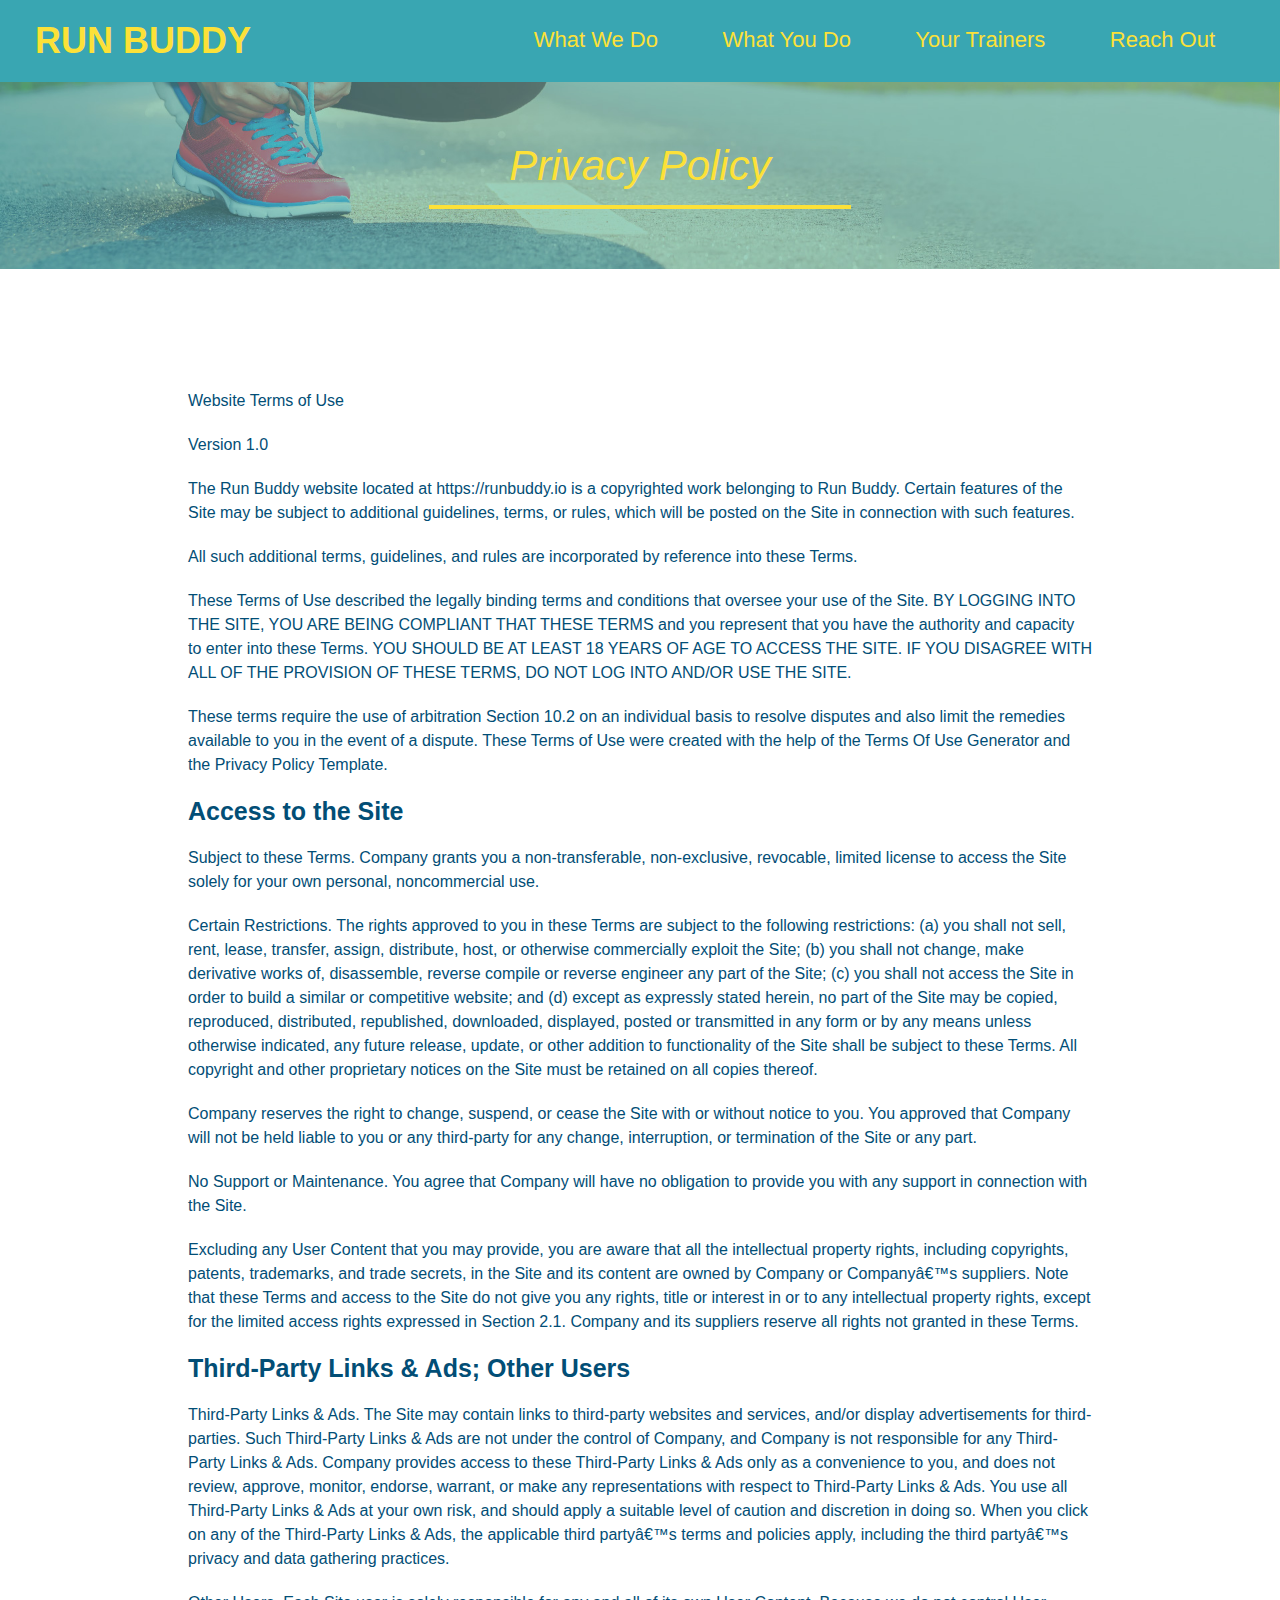
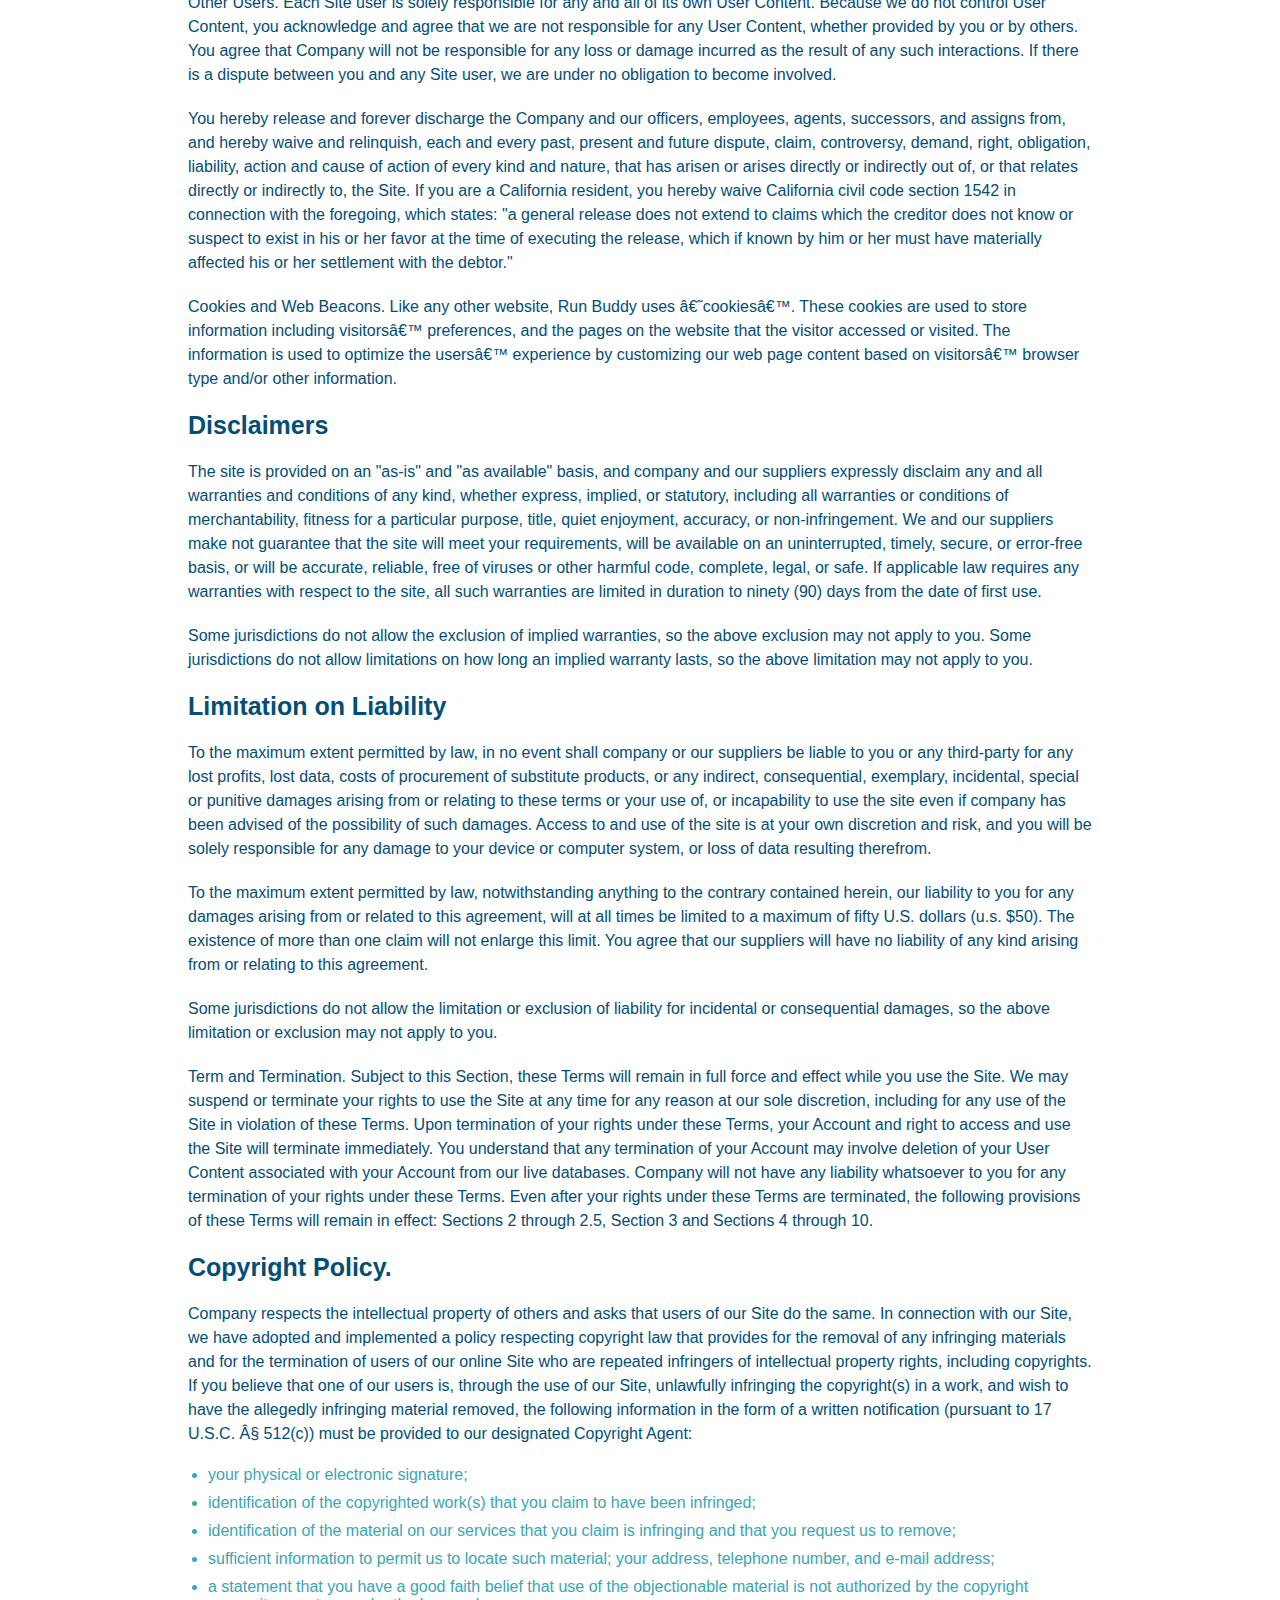
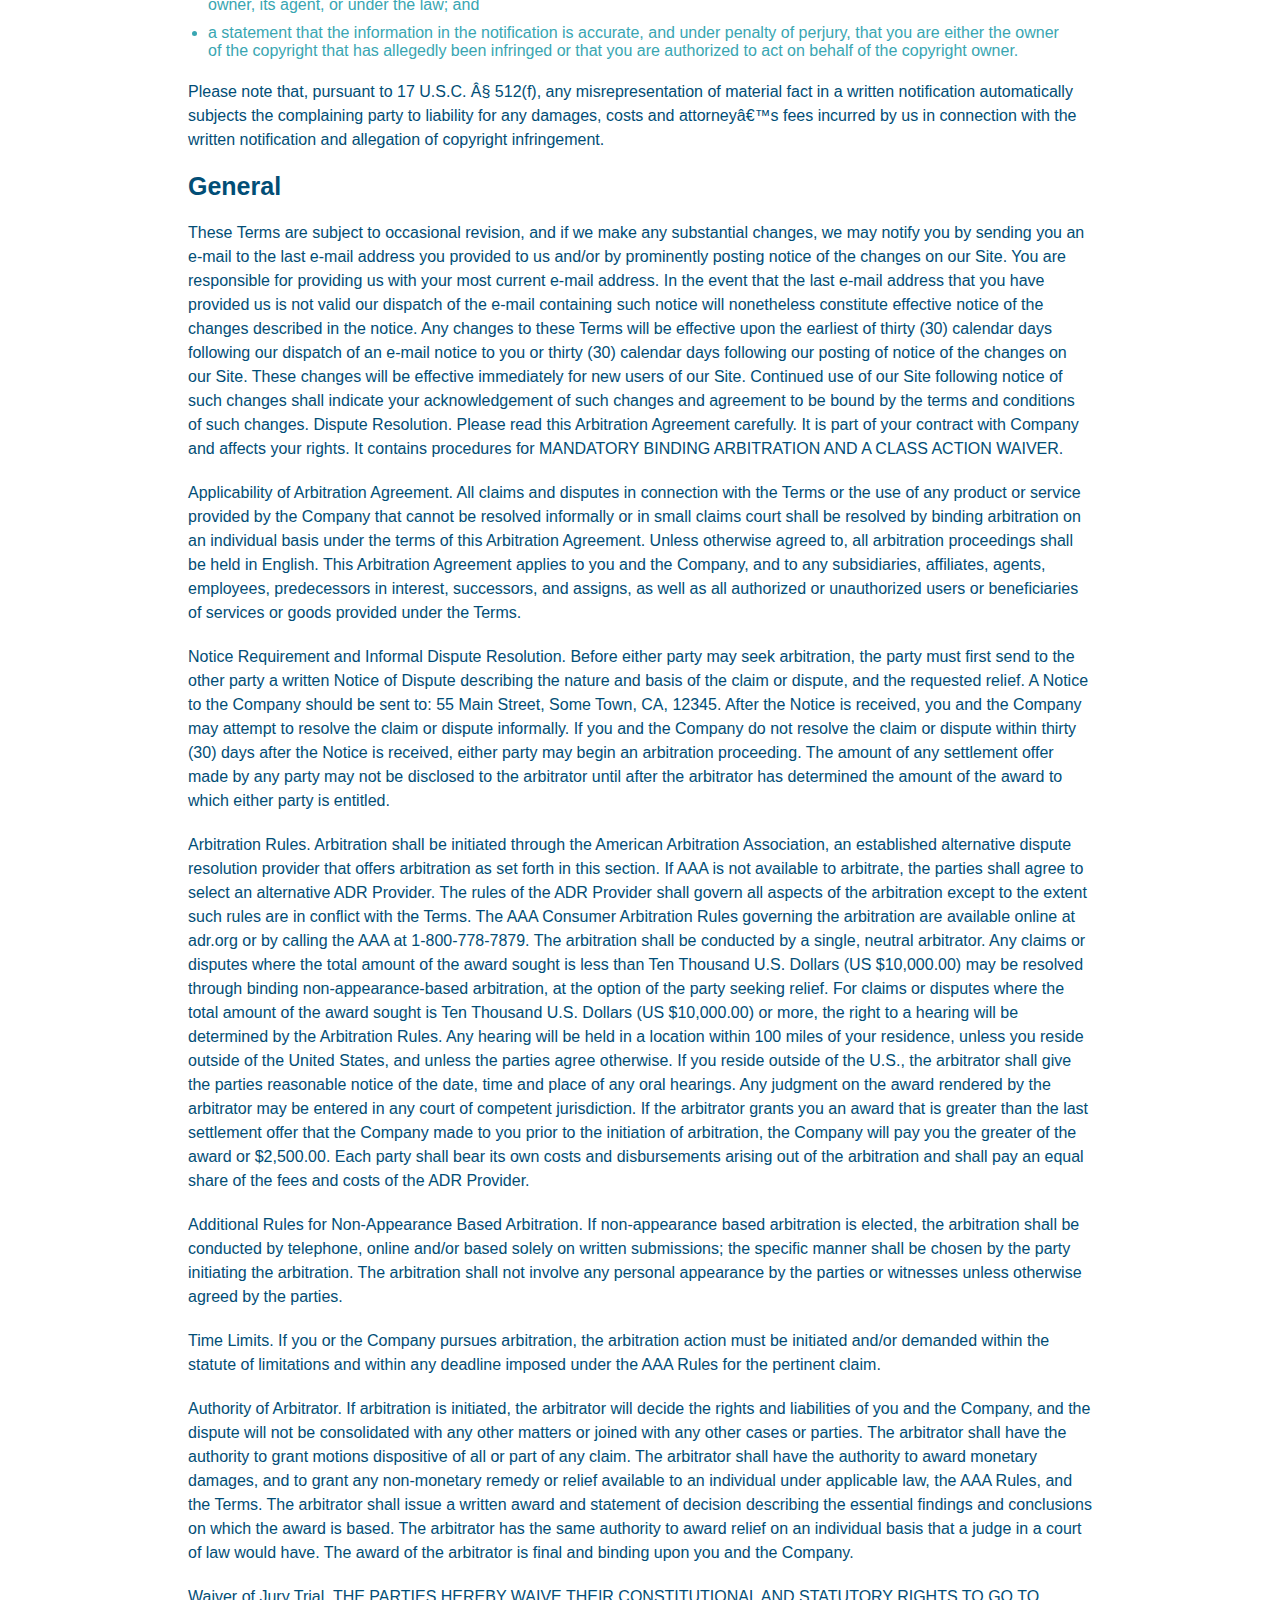
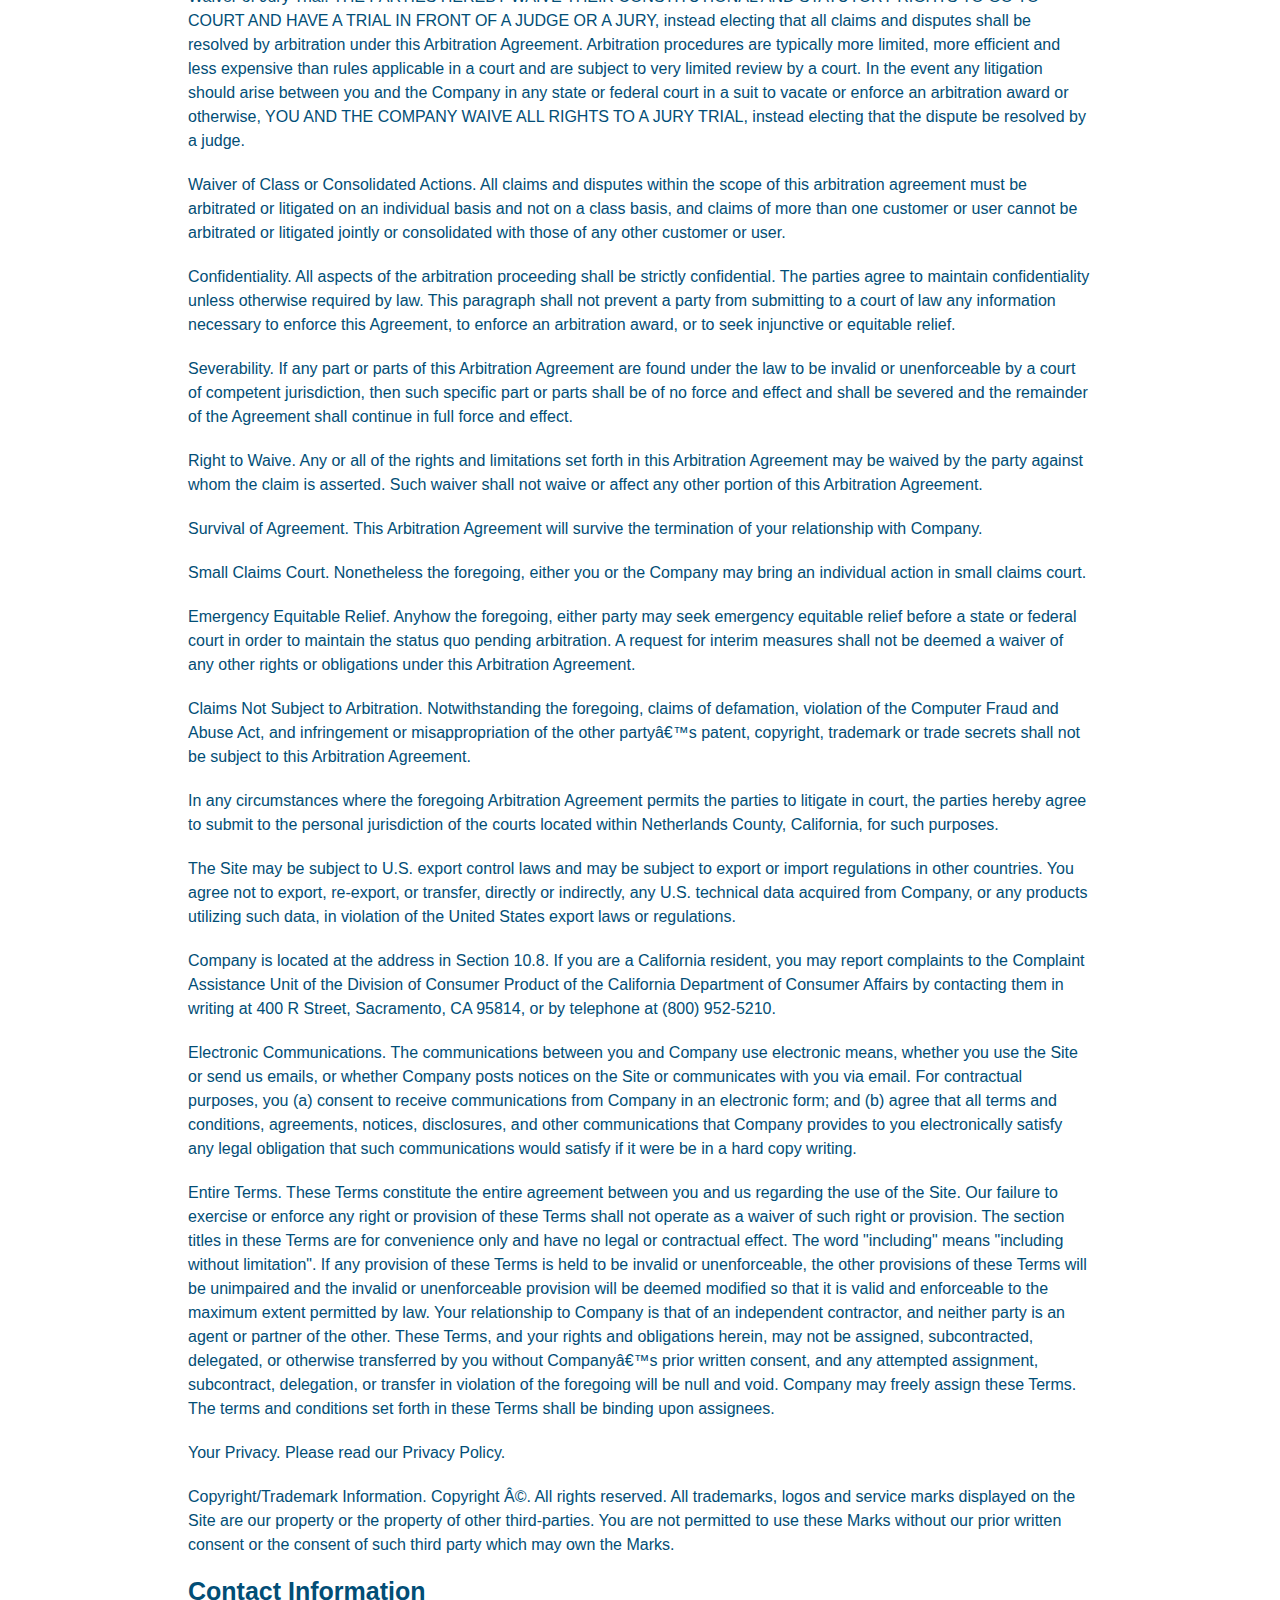
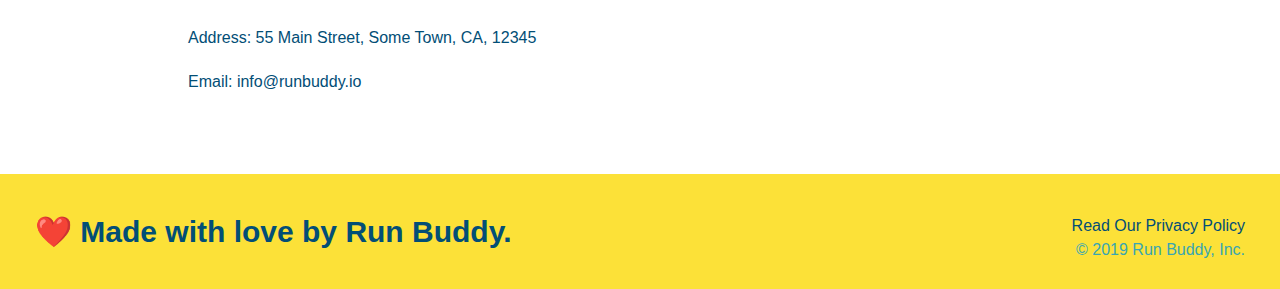
==== privacy-policy.html @ 085975fd "added and styled the privacy page" ====
<!DOCTYPE html>
<html lang="en">
  <head>
    <meta charset="UTF-8" />
    <title>Privacy Policy - Run Buddy</title>
    <link rel="stylesheet" href="./assets/css/style.css" />
    <link rel="stylesheet" href="./assets/css/secondary-styles.css"/>
  </head>
  <body>
       <!-- navigation -->
  <header>
    <h1>
      <a href="/">
        RUN BUDDY
      </a>
    </h1>
    <nav>
      <!-- Unordered list element -->
      <ul>
        <!-- List item element-->
        <li>
          <!-- Anchor element -->
          <a href="./index.html#what-we-do">What We Do</a>
        </li>
        <li>
          <a href="./index.html#what-you-do">What You Do</a>
        </li>
        <li>
          <a href="./index.html#your-trainers">Your Trainers</a>
        </li>
        <li>
          <a href="./index.html#reach-out">Reach Out</a>
        </li>
      </ul>
    </nav>
  </header>
  <section class="hero">
    <h2 class="page-title">
        Privacy Policy
    </h2>
    </section>
    <section class="secondary-content">
    <article>
    <p>
        Website Terms of Use
      </p>

      <p>
        Version 1.0
      </p>

      <p>
        The Run Buddy website located at https://runbuddy.io is a copyrighted work belonging to Run Buddy. Certain
        features of the Site may be subject to additional guidelines, terms, or rules, which will be posted on the Site
        in connection with such features.
      </p>

      <p>
        All such additional terms, guidelines, and rules are incorporated by reference into these Terms.
      </p>

      <p>
        These Terms of Use described the legally binding terms and conditions that oversee your use of the Site. BY
        LOGGING INTO THE SITE, YOU ARE BEING COMPLIANT THAT THESE TERMS and you represent that you have the authority
        and capacity to enter into these Terms. YOU SHOULD BE AT LEAST 18 YEARS OF AGE TO ACCESS THE SITE. IF YOU
        DISAGREE WITH ALL OF THE PROVISION OF THESE TERMS, DO NOT LOG INTO AND/OR USE THE SITE.
      </p>

      <p>
        These terms require the use of arbitration Section 10.2 on an individual basis to resolve disputes and also
        limit the remedies available to you in the event of a dispute. These Terms of Use were created with the help of
        the Terms Of Use Generator and the Privacy Policy Template.
      </p>

      <h3>
        Access to the Site
      </h3>

      <p>
        Subject to these Terms. Company grants you a non-transferable, non-exclusive, revocable, limited license to
        access the Site solely for your own personal, noncommercial use.
      </p>

      <p>
        Certain Restrictions. The rights approved to you in these Terms are subject to the following restrictions: (a)
        you shall not sell, rent, lease, transfer, assign, distribute, host, or otherwise commercially exploit the Site;
        (b) you shall not change, make derivative works of, disassemble, reverse compile or reverse engineer any part of
        the Site; (c) you shall not access the Site in order to build a similar or competitive website; and (d) except
        as expressly stated herein, no part of the Site may be copied, reproduced, distributed, republished, downloaded,
        displayed, posted or transmitted in any form or by any means unless otherwise indicated, any future release,
        update, or other addition to functionality of the Site shall be subject to these Terms. All copyright and other
        proprietary notices on the Site must be retained on all copies thereof.
      </p>

      <p>
        Company reserves the right to change, suspend, or cease the Site with or without notice to you. You approved
        that Company will not be held liable to you or any third-party for any change, interruption, or termination of
        the Site or any part.
      </p>

      <p>
        No Support or Maintenance. You agree that Company will have no obligation to provide you with any support in
        connection with the Site.
      </p>

      <p>
        Excluding any User Content that you may provide, you are aware that all the intellectual property rights,
        including copyrights, patents, trademarks, and trade secrets, in the Site and its content are owned by Company
        or Companyâ€™s suppliers. Note that these Terms and access to the Site do not give you any rights, title or
        interest in or to any intellectual property rights, except for the limited access rights expressed in Section
        2.1. Company and its suppliers reserve all rights not granted in these Terms.
      </p>

      <h3>
        Third-Party Links & Ads; Other Users
      </h3>

      <p>
        Third-Party Links & Ads. The Site may contain links to third-party websites and services, and/or display
        advertisements for third-parties. Such Third-Party Links & Ads are not under the control of Company, and Company
        is not responsible for any Third-Party Links & Ads. Company provides access to these Third-Party Links & Ads
        only as a convenience to you, and does not review, approve, monitor, endorse, warrant, or make any
        representations with respect to Third-Party Links & Ads. You use all Third-Party Links & Ads at your own risk,
        and should apply a suitable level of caution and discretion in doing so. When you click on any of the
        Third-Party Links & Ads, the applicable third partyâ€™s terms and policies apply, including the third partyâ€™s
        privacy and data gathering practices.
      </p>

      <p>
        Other Users. Each Site user is solely responsible for any and all of its own User Content. Because we do not
        control User Content, you acknowledge and agree that we are not responsible for any User Content, whether
        provided by you or by others. You agree that Company will not be responsible for any loss or damage incurred as
        the result of any such interactions. If there is a dispute between you and any Site user, we are under no
        obligation to become involved.
      </p>

      <p>
        You hereby release and forever discharge the Company and our officers, employees, agents, successors, and
        assigns from, and hereby waive and relinquish, each and every past, present and future dispute, claim,
        controversy, demand, right, obligation, liability, action and cause of action of every kind and nature, that has
        arisen or arises directly or indirectly out of, or that relates directly or indirectly to, the Site. If you are
        a California resident, you hereby waive California civil code section 1542 in connection with the foregoing,
        which states: "a general release does not extend to claims which the creditor does not know or suspect to exist
        in his or her favor at the time of executing the release, which if known by him or her must have materially
        affected his or her settlement with the debtor."
      </p>

      <p>
        Cookies and Web Beacons. Like any other website, Run Buddy uses â€˜cookiesâ€™. These cookies are used to store
        information including visitorsâ€™ preferences, and the pages on the website that the visitor accessed or visited.
        The information is used to optimize the usersâ€™ experience by customizing our web page content based on visitorsâ€™
        browser type and/or other information.
      </p>

      <h3>
        Disclaimers
      </h3>

      <p>
        The site is provided on an "as-is" and "as available" basis, and company and our suppliers expressly disclaim
        any and all warranties and conditions of any kind, whether express, implied, or statutory, including all
        warranties or conditions of merchantability, fitness for a particular purpose, title, quiet enjoyment, accuracy,
        or non-infringement. We and our suppliers make not guarantee that the site will meet your requirements, will be
        available on an uninterrupted, timely, secure, or error-free basis, or will be accurate, reliable, free of
        viruses or other harmful code, complete, legal, or safe. If applicable law requires any warranties with respect
        to the site, all such warranties are limited in duration to ninety (90) days from the date of first use.
      </p>

      <p>
        Some jurisdictions do not allow the exclusion of implied warranties, so the above exclusion may not apply to
        you. Some jurisdictions do not allow limitations on how long an implied warranty lasts, so the above limitation
        may not apply to you.
      </p>

      <h3>
        Limitation on Liability
      </h3>

      <p>
        To the maximum extent permitted by law, in no event shall company or our suppliers be liable to you or any
        third-party for any lost profits, lost data, costs of procurement of substitute products, or any indirect,
        consequential, exemplary, incidental, special or punitive damages arising from or relating to these terms or
        your use of, or incapability to use the site even if company has been advised of the possibility of such
        damages. Access to and use of the site is at your own discretion and risk, and you will be solely responsible
        for any damage to your device or computer system, or loss of data resulting therefrom.
      </p>

      <p>
        To the maximum extent permitted by law, notwithstanding anything to the contrary contained herein, our liability
        to you for any damages arising from or related to this agreement, will at all times be limited to a maximum of
        fifty U.S. dollars (u.s. $50). The existence of more than one claim will not enlarge this limit. You agree that
        our suppliers will have no liability of any kind arising from or relating to this agreement.
      </p>

      <p>
        Some jurisdictions do not allow the limitation or exclusion of liability for incidental or consequential
        damages, so the above limitation or exclusion may not apply to you.
      </p>

      <p>
        Term and Termination. Subject to this Section, these Terms will remain in full force and effect while you use
        the Site. We may suspend or terminate your rights to use the Site at any time for any reason at our sole
        discretion, including for any use of the Site in violation of these Terms. Upon termination of your rights under
        these Terms, your Account and right to access and use the Site will terminate immediately. You understand that
        any termination of your Account may involve deletion of your User Content associated with your Account from our
        live databases. Company will not have any liability whatsoever to you for any termination of your rights under
        these Terms. Even after your rights under these Terms are terminated, the following provisions of these Terms
        will remain in effect: Sections 2 through 2.5, Section 3 and Sections 4 through 10.
      </p>

      <h3>
        Copyright Policy.
      </h3>

      <p>
        Company respects the intellectual property of others and asks that users of our Site do the same. In connection
        with our Site, we have adopted and implemented a policy respecting copyright law that provides for the removal
        of any infringing materials and for the termination of users of our online Site who are repeated infringers of
        intellectual property rights, including copyrights. If you believe that one of our users is, through the use of
        our Site, unlawfully infringing the copyright(s) in a work, and wish to have the allegedly infringing material
        removed, the following information in the form of a written notification (pursuant to 17 U.S.C. Â§ 512(c)) must
        be provided to our designated Copyright Agent:
      </p>

      <ul>
        <li>
          your physical or electronic signature;
        </li>
        <li>
          identification of the copyrighted work(s) that you claim to have been infringed;
        </li>
        <li>
          identification of the material on our services that you claim is infringing and that you request us to remove;
        </li>
        <li>
          sufficient information to permit us to locate such material; your address, telephone number, and e-mail
          address;
        </li>
        <li>
          a statement that you have a good faith belief that use of the objectionable material is not authorized by the
          copyright owner, its agent, or under the law; and
        </li>
        <li>
          a statement that the information in the notification is accurate, and under penalty of perjury, that you are
          either the owner of the copyright that has allegedly been infringed or that you are authorized to act on
          behalf of the copyright owner.
        </li>
      </ul>

      <p>
        Please note that, pursuant to 17 U.S.C. Â§ 512(f), any misrepresentation of material fact in a written
        notification automatically subjects the complaining party to liability for any damages, costs and attorneyâ€™s
        fees incurred by us in connection with the written notification and allegation of copyright infringement.
      </p>

      <h3>
        General
      </h3>

      <p>
        These Terms are subject to occasional revision, and if we make any substantial changes, we may notify you by
        sending you an e-mail to the last e-mail address you provided to us and/or by prominently posting notice of the
        changes on our Site. You are responsible for providing us with your most current e-mail address. In the event
        that the last e-mail address that you have provided us is not valid our dispatch of the e-mail containing such
        notice will nonetheless constitute effective notice of the changes described in the notice. Any changes to these
        Terms will be effective upon the earliest of thirty (30) calendar days following our dispatch of an e-mail
        notice to you or thirty (30) calendar days following our posting of notice of the changes on our Site. These
        changes will be effective immediately for new users of our Site. Continued use of our Site following notice of
        such changes shall indicate your acknowledgement of such changes and agreement to be bound by the terms and
        conditions of such changes. Dispute Resolution. Please read this Arbitration Agreement carefully. It is part of
        your contract with Company and affects your rights. It contains procedures for MANDATORY BINDING ARBITRATION AND
        A CLASS ACTION WAIVER.
      </p>

      <p>
        Applicability of Arbitration Agreement. All claims and disputes in connection with the Terms or the use of any
        product or service provided by the Company that cannot be resolved informally or in small claims court shall be
        resolved by binding arbitration on an individual basis under the terms of this Arbitration Agreement. Unless
        otherwise agreed to, all arbitration proceedings shall be held in English. This Arbitration Agreement applies to
        you and the Company, and to any subsidiaries, affiliates, agents, employees, predecessors in interest,
        successors, and assigns, as well as all authorized or unauthorized users or beneficiaries of services or goods
        provided under the Terms.
      </p>

      <p>
        Notice Requirement and Informal Dispute Resolution. Before either party may seek arbitration, the party must
        first send to the other party a written Notice of Dispute describing the nature and basis of the claim or
        dispute, and the requested relief. A Notice to the Company should be sent to: 55 Main Street, Some Town, CA,
        12345. After the Notice is received, you and the Company may attempt to resolve the claim or dispute informally.
        If you and the Company do not resolve the claim or dispute within thirty (30) days after the Notice is received,
        either party may begin an arbitration proceeding. The amount of any settlement offer made by any party may not
        be disclosed to the arbitrator until after the arbitrator has determined the amount of the award to which either
        party is entitled.
      </p>

      <p>
        Arbitration Rules. Arbitration shall be initiated through the American Arbitration Association, an established
        alternative dispute resolution provider that offers arbitration as set forth in this section. If AAA is not
        available to arbitrate, the parties shall agree to select an alternative ADR Provider. The rules of the ADR
        Provider shall govern all aspects of the arbitration except to the extent such rules are in conflict with the
        Terms. The AAA Consumer Arbitration Rules governing the arbitration are available online at adr.org or by
        calling the AAA at 1-800-778-7879. The arbitration shall be conducted by a single, neutral arbitrator. Any
        claims or disputes where the total amount of the award sought is less than Ten Thousand U.S. Dollars (US
        $10,000.00) may be resolved through binding non-appearance-based arbitration, at the option of the party seeking
        relief. For claims or disputes where the total amount of the award sought is Ten Thousand U.S. Dollars (US
        $10,000.00) or more, the right to a hearing will be determined by the Arbitration Rules. Any hearing will be
        held in a location within 100 miles of your residence, unless you reside outside of the United States, and
        unless the parties agree otherwise. If you reside outside of the U.S., the arbitrator shall give the parties
        reasonable notice of the date, time and place of any oral hearings. Any judgment on the award rendered by the
        arbitrator may be entered in any court of competent jurisdiction. If the arbitrator grants you an award that is
        greater than the last settlement offer that the Company made to you prior to the initiation of arbitration, the
        Company will pay you the greater of the award or $2,500.00. Each party shall bear its own costs and
        disbursements arising out of the arbitration and shall pay an equal share of the fees and costs of the ADR
        Provider.
      </p>

      <p>
        Additional Rules for Non-Appearance Based Arbitration. If non-appearance based arbitration is elected, the
        arbitration shall be conducted by telephone, online and/or based solely on written submissions; the specific
        manner shall be chosen by the party initiating the arbitration. The arbitration shall not involve any personal
        appearance by the parties or witnesses unless otherwise agreed by the parties.
      </p>

      <p>
        Time Limits. If you or the Company pursues arbitration, the arbitration action must be initiated and/or demanded
        within the statute of limitations and within any deadline imposed under the AAA Rules for the pertinent claim.
      </p>

      <p>
        Authority of Arbitrator. If arbitration is initiated, the arbitrator will decide the rights and liabilities of
        you and the Company, and the dispute will not be consolidated with any other matters or joined with any other
        cases or parties. The arbitrator shall have the authority to grant motions dispositive of all or part of any
        claim. The arbitrator shall have the authority to award monetary damages, and to grant any non-monetary remedy
        or relief available to an individual under applicable law, the AAA Rules, and the Terms. The arbitrator shall
        issue a written award and statement of decision describing the essential findings and conclusions on which the
        award is based. The arbitrator has the same authority to award relief on an individual basis that a judge in a
        court of law would have. The award of the arbitrator is final and binding upon you and the Company.
      </p>

      <p>
        Waiver of Jury Trial. THE PARTIES HEREBY WAIVE THEIR CONSTITUTIONAL AND STATUTORY RIGHTS TO GO TO COURT AND HAVE
        A TRIAL IN FRONT OF A JUDGE OR A JURY, instead electing that all claims and disputes shall be resolved by
        arbitration under this Arbitration Agreement. Arbitration procedures are typically more limited, more efficient
        and less expensive than rules applicable in a court and are subject to very limited review by a court. In the
        event any litigation should arise between you and the Company in any state or federal court in a suit to vacate
        or enforce an arbitration award or otherwise, YOU AND THE COMPANY WAIVE ALL RIGHTS TO A JURY TRIAL, instead
        electing that the dispute be resolved by a judge.
      </p>

      <p>
        Waiver of Class or Consolidated Actions. All claims and disputes within the scope of this arbitration agreement
        must be arbitrated or litigated on an individual basis and not on a class basis, and claims of more than one
        customer or user cannot be arbitrated or litigated jointly or consolidated with those of any other customer or
        user.
      </p>

      <p>
        Confidentiality. All aspects of the arbitration proceeding shall be strictly confidential. The parties agree to
        maintain confidentiality unless otherwise required by law. This paragraph shall not prevent a party from
        submitting to a court of law any information necessary to enforce this Agreement, to enforce an arbitration
        award, or to seek injunctive or equitable relief.
      </p>

      <p>
        Severability. If any part or parts of this Arbitration Agreement are found under the law to be invalid or
        unenforceable by a court of competent jurisdiction, then such specific part or parts shall be of no force and
        effect and shall be severed and the remainder of the Agreement shall continue in full force and effect.
      </p>

      <p>
        Right to Waive. Any or all of the rights and limitations set forth in this Arbitration Agreement may be waived
        by the party against whom the claim is asserted. Such waiver shall not waive or affect any other portion of this
        Arbitration Agreement.
      </p>

      <p>
        Survival of Agreement. This Arbitration Agreement will survive the termination of your relationship with
        Company.
      </p>

      <p>
        Small Claims Court. Nonetheless the foregoing, either you or the Company may bring an individual action in small
        claims court.
      </p>

      <p>
        Emergency Equitable Relief. Anyhow the foregoing, either party may seek emergency equitable relief before a
        state or federal court in order to maintain the status quo pending arbitration. A request for interim measures
        shall not be deemed a waiver of any other rights or obligations under this Arbitration Agreement.
      </p>

      <p>
        Claims Not Subject to Arbitration. Notwithstanding the foregoing, claims of defamation, violation of the
        Computer Fraud and Abuse Act, and infringement or misappropriation of the other partyâ€™s patent, copyright,
        trademark or trade secrets shall not be subject to this Arbitration Agreement.
      </p>

      <p>
        In any circumstances where the foregoing Arbitration Agreement permits the parties to litigate in court, the
        parties hereby agree to submit to the personal jurisdiction of the courts located within Netherlands County,
        California, for such purposes.
      </p>

      <p>
        The Site may be subject to U.S. export control laws and may be subject to export or import regulations in other
        countries. You agree not to export, re-export, or transfer, directly or indirectly, any U.S. technical data
        acquired from Company, or any products utilizing such data, in violation of the United States export laws or
        regulations.
      </p>

      <p>
        Company is located at the address in Section 10.8. If you are a California resident, you may report complaints
        to the Complaint Assistance Unit of the Division of Consumer Product of the California Department of Consumer
        Affairs by contacting them in writing at 400 R Street, Sacramento, CA 95814, or by telephone at (800) 952-5210.
      </p>

      <p>
        Electronic Communications. The communications between you and Company use electronic means, whether you use the
        Site or send us emails, or whether Company posts notices on the Site or communicates with you via email. For
        contractual purposes, you (a) consent to receive communications from Company in an electronic form; and (b)
        agree that all terms and conditions, agreements, notices, disclosures, and other communications that Company
        provides to you electronically satisfy any legal obligation that such communications would satisfy if it were be
        in a hard copy writing.
      </p>

      <p>
        Entire Terms. These Terms constitute the entire agreement between you and us regarding the use of the Site. Our
        failure to exercise or enforce any right or provision of these Terms shall not operate as a waiver of such right
        or provision. The section titles in these Terms are for convenience only and have no legal or contractual
        effect. The word "including" means "including without limitation". If any provision of these Terms is held to be
        invalid or unenforceable, the other provisions of these Terms will be unimpaired and the invalid or
        unenforceable provision will be deemed modified so that it is valid and enforceable to the maximum extent
        permitted by law. Your relationship to Company is that of an independent contractor, and neither party is an
        agent or partner of the other. These Terms, and your rights and obligations herein, may not be assigned,
        subcontracted, delegated, or otherwise transferred by you without Companyâ€™s prior written consent, and any
        attempted assignment, subcontract, delegation, or transfer in violation of the foregoing will be null and void.
        Company may freely assign these Terms. The terms and conditions set forth in these Terms shall be binding upon
        assignees.
      </p>

      <p>
        Your Privacy. Please read our Privacy Policy.
      </p>

      <p>
        Copyright/Trademark Information. Copyright Â©. All rights reserved. All trademarks, logos and service marks
        displayed on the Site are our property or the property of other third-parties. You are not permitted to use
        these Marks without our prior written consent or the consent of such third party which may own the Marks.
      </p>

      <h3>
        Contact Information
      </h3>

      <p>
        Address: 55 Main Street, Some Town, CA, 12345
      </p>

      <p>
        Email: info@runbuddy.io
      </p>
    </article>
  </section>
      <!-- footer -->
      <footer>
        <h2>❤️ Made with love by Run Buddy.</h2>
        <div>
          <a>Read Our Privacy Policy</a><br />
          &copy; 2019 Run Buddy, Inc.
        </div>
      </footer>
  </body>
</html>
---- assets/css/style.css ----
* {
    margin: 0;
    padding: 0;
    box-sizing: border-box;
  }
  
  body {
    /* more on this crazy alphanumerical value in a minute! */
    color: #39a6b2;
    font-family: Helvetica, Arial, sans-serif;
  }
  
  /* apply styles to <header> */
  header {
    padding: 20px 35px;
    background-color: #39a6b2;
  }
  
  header h1 {
    font-weight: bold;
    font-size: 36px;
    color: #fce138;
    margin: 0;
    display: inline;
  }
  header a {
    text-decoration: none;
    color: #fce138;
  }
  
  header nav {
    float: right;
    margin: 7px 0;
  }
  
  header nav ul li {
    display: inline;
  }
  
  header nav ul li a {
    margin: 0 30px;
    font-weight: lighter;
    font-size: 22px;
  }
  /* end of header styling*/
  /* applies styles to the footer*/
  footer {
    background: #fce138;
    width: 100%;
    padding: 40px 35px;
  }
  
  footer h2 {
    display: inline;
    color: #024e76;
    font-size: 30px;
    margin: 0;
  }
  
  footer div {
    float: right;
    line-height: 1.5;
    text-align: right;
  }
  
  footer a {
    color: #024e76;
  }
  
  section {
    padding: 60px;
  }
  
  /* Hero Style Start */
  .hero {
    background-image: url('../images/hero-bg.jpeg');
    height: 600px;
    background-size: cover;
    background-position: center;
    position: relative;
  }
  /* Hero Style End */
  
  .hero-form {
    border: 3px solid #024e76;
    background-color: #fce138;
    padding: 20px;
    width: 500px;
    color: #024e76;
    position: absolute;
    bottom: 120px;
    right: 140px;
  }
  
  .hero-form h3 {
    font-size: 24px;
    margin: 0;
  }
  .hero-form p {
    margin: 5px 0 15px 0;
  }
  
  .form-input {
    border: 1px solid #024e76;
    display: block;
    padding: 7px 15px;
    font-size: 16px;
    color: #024e76;
    width: 100%;
    margin-bottom: 15px;
  }
  
  .hero-form label {
    margin: 0 5px;
  }
  
  .hero-form button {
    color: #fce138;
    background-color: #024e76;
    border: none;
    padding: 10px 20px;
    font-size: 16px;
  }
  
  .intro {
    text-align: center;
  }
  
  .intro p {
    line-height: 1.7;
    color: #39a6b2;
    width: 80%;
    font-size: 20px;
    margin: 0 auto;
  }
  
  .steps {
    text-align: center;
    background: #fce138;
  }
  
  .steps div {
    margin-bottom: 80px;
  }
  
  .steps img {
    width: 15%;
    margin: 10px 0;
  }
  
  .steps h3 {
    color: #024e76;
    font-size: 46px;
    margin-top: 10px;
  }
  
  .steps p {
    color: #39a6b2;
    font-size: 23px;
  }
  
  .steps span {
    font-size: 38px;
  }
  
  .section-title {
    font-size: 55px;
    color: #024e76;
    margin-bottom: 35px;
    padding: 0 100px 20px 100px;
    display: inline-block;
    border-bottom: 3px solid;
  }
  
  .primary-border {
    border-color: #fce138;
  }
  
  .secondary-border {
    border-color: #39a6b2;
  }
  
  .trainers {
    text-align: center;
  }
  
  .trainer {
    width: 900px;
    margin: 0 auto 30px auto;
    background: #024e76;
    color: #fce138;
    overflow: auto;
  }
  
  .trainer img {
    width: 35%;
    float: left;
  }
  
  .trainer-bio {
    padding: 35px;
    float: left;
    width: 65%;
  }
  
  .trainer-bio h3 {
    font-size: 32px;
    margin-bottom: 8px;
  }
  
  .trainer-bio h4 {
    font-weight: lighter;
    font-size: 26px;
    margin-bottom: 25px;
  }
  
  .trainer-bio p {
    font-size: 17px;
    line-height: 1.3;
  }
  
  .text-left {
    text-align: left;
  }
  
  .text-right {
    text-align: right;
  }
  .contact {
    text-align: center;
    background: #024e76;
  }
  .contact h2 {
    color:#fce138
  }
  .contact-info iframe {
    width: 400px; 
    height: 400px; 
  }
  .contact-info div{
    width: 410px;
    display: inline-block;
    vertical-align: top;
    text-align: left;
    margin: 30px 0 0 60px;
    color: white;
  }
  .contact-info h3 {
    color: #fce138;
    font-size: 32px;
  }
  .contact-info p, .contact-info address {
    margin: 20px 0;
    line-height: 1.5;
    font-size: 20px;
    font-style: normal;
  }
  .contact-info a {
    color:#fce138;
  }
  /* reach out styles end */
---- assets/css/secondary-styles.css ----
.hero {
    background-image: url(../images/hero-bg.jpeg);
    background-size: cover;
    background-position: bottom;
    position: relative;
    background-position: bottom;
    height: auto;
    text-align: center;
    margin-bottom: 40px;
}
.page-title {
    color: #fce138;
    display: inline-block;
    border-bottom: 4px solid #fce138;
    padding: 0 80px 15px 80px;
    font-weight: normal;
    font-size: 42px;
    font-style: italic;

}
.secondary-content {
    width: 80%;
    margin: 0 auto;
}
.secondary-content article {
    color: #024e76;
}
.secondary-content article h3 {
    font-size: 25px;
    margin: 20px 0 20px 0;
}
.secondary-content article p {
    font-size: 16px;
    line-height: 1.5;
    margin: 20px 0 20px 0;
}
.secondary-content article ul {
    margin: 15px 20px 15px 20px;
}
.secondary-content article ul li {
    color: #39a6b2;
    margin: 10px 0 10px 0;
}
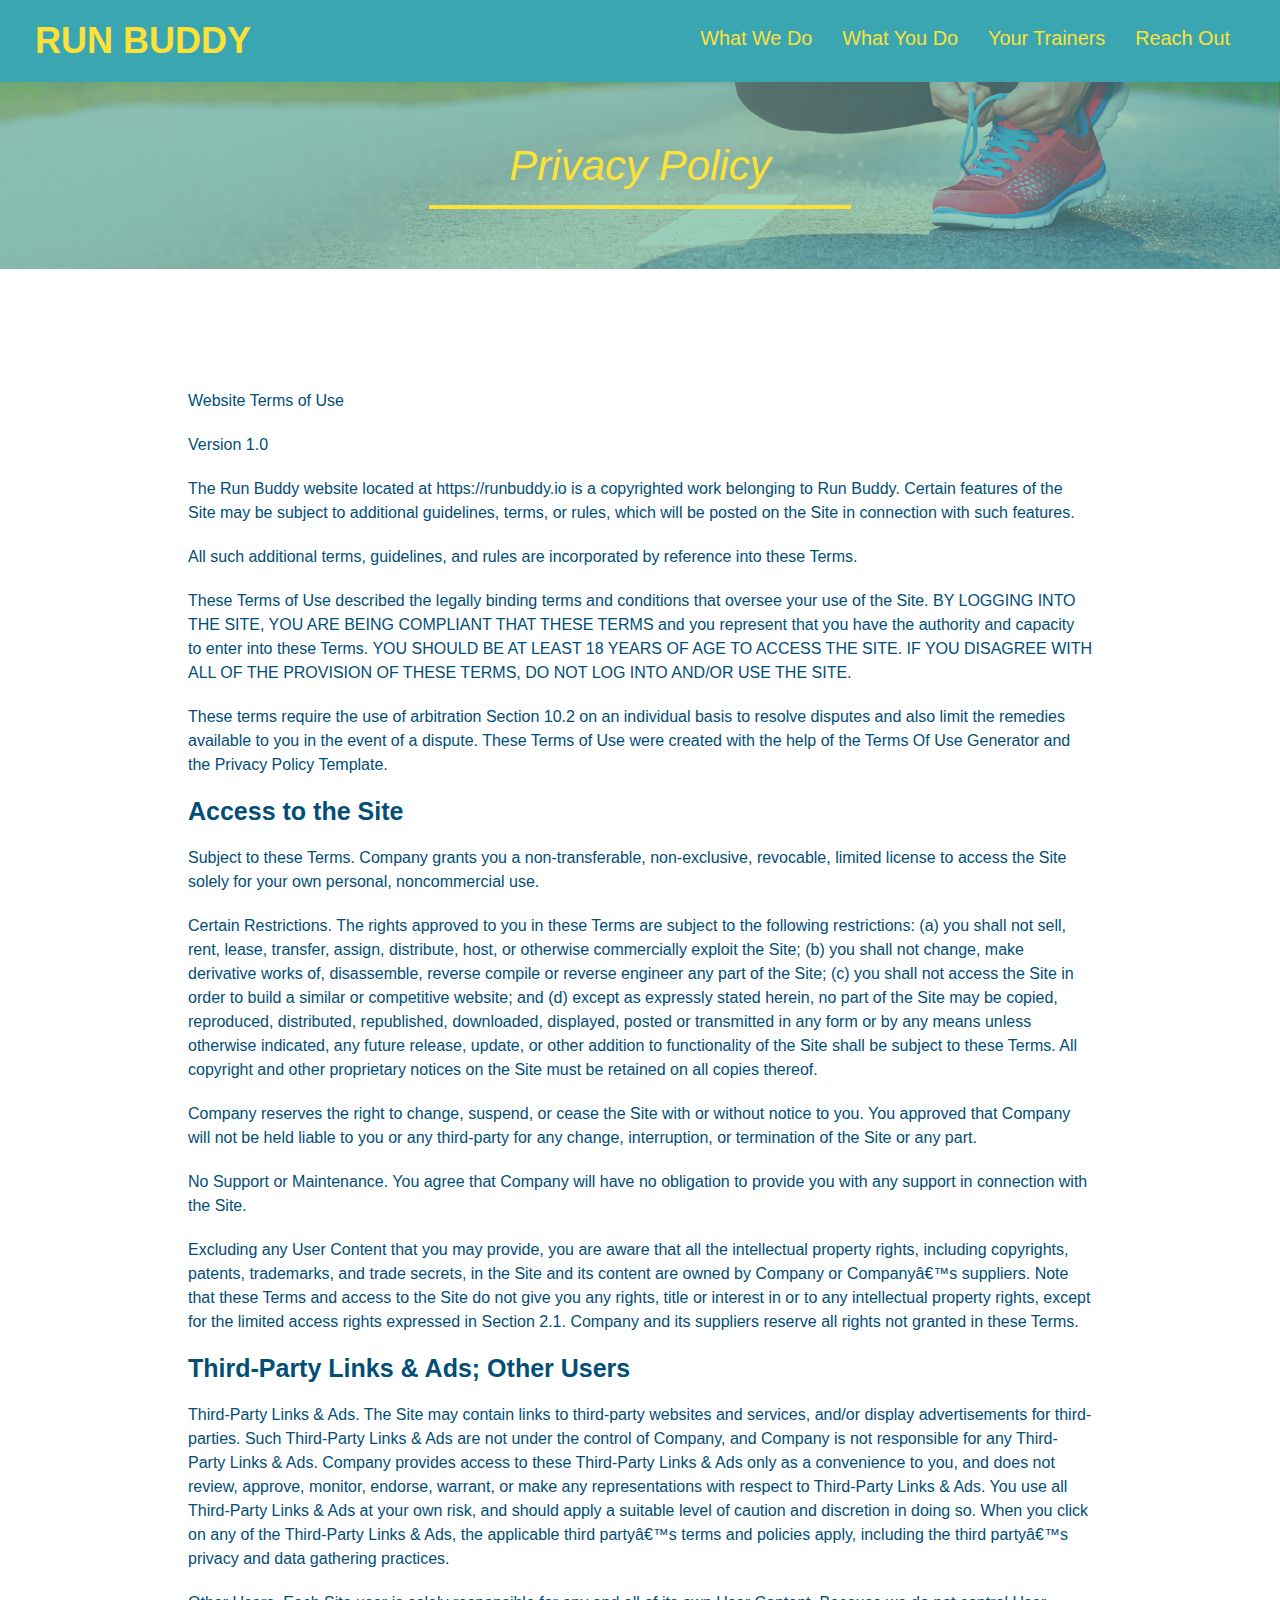
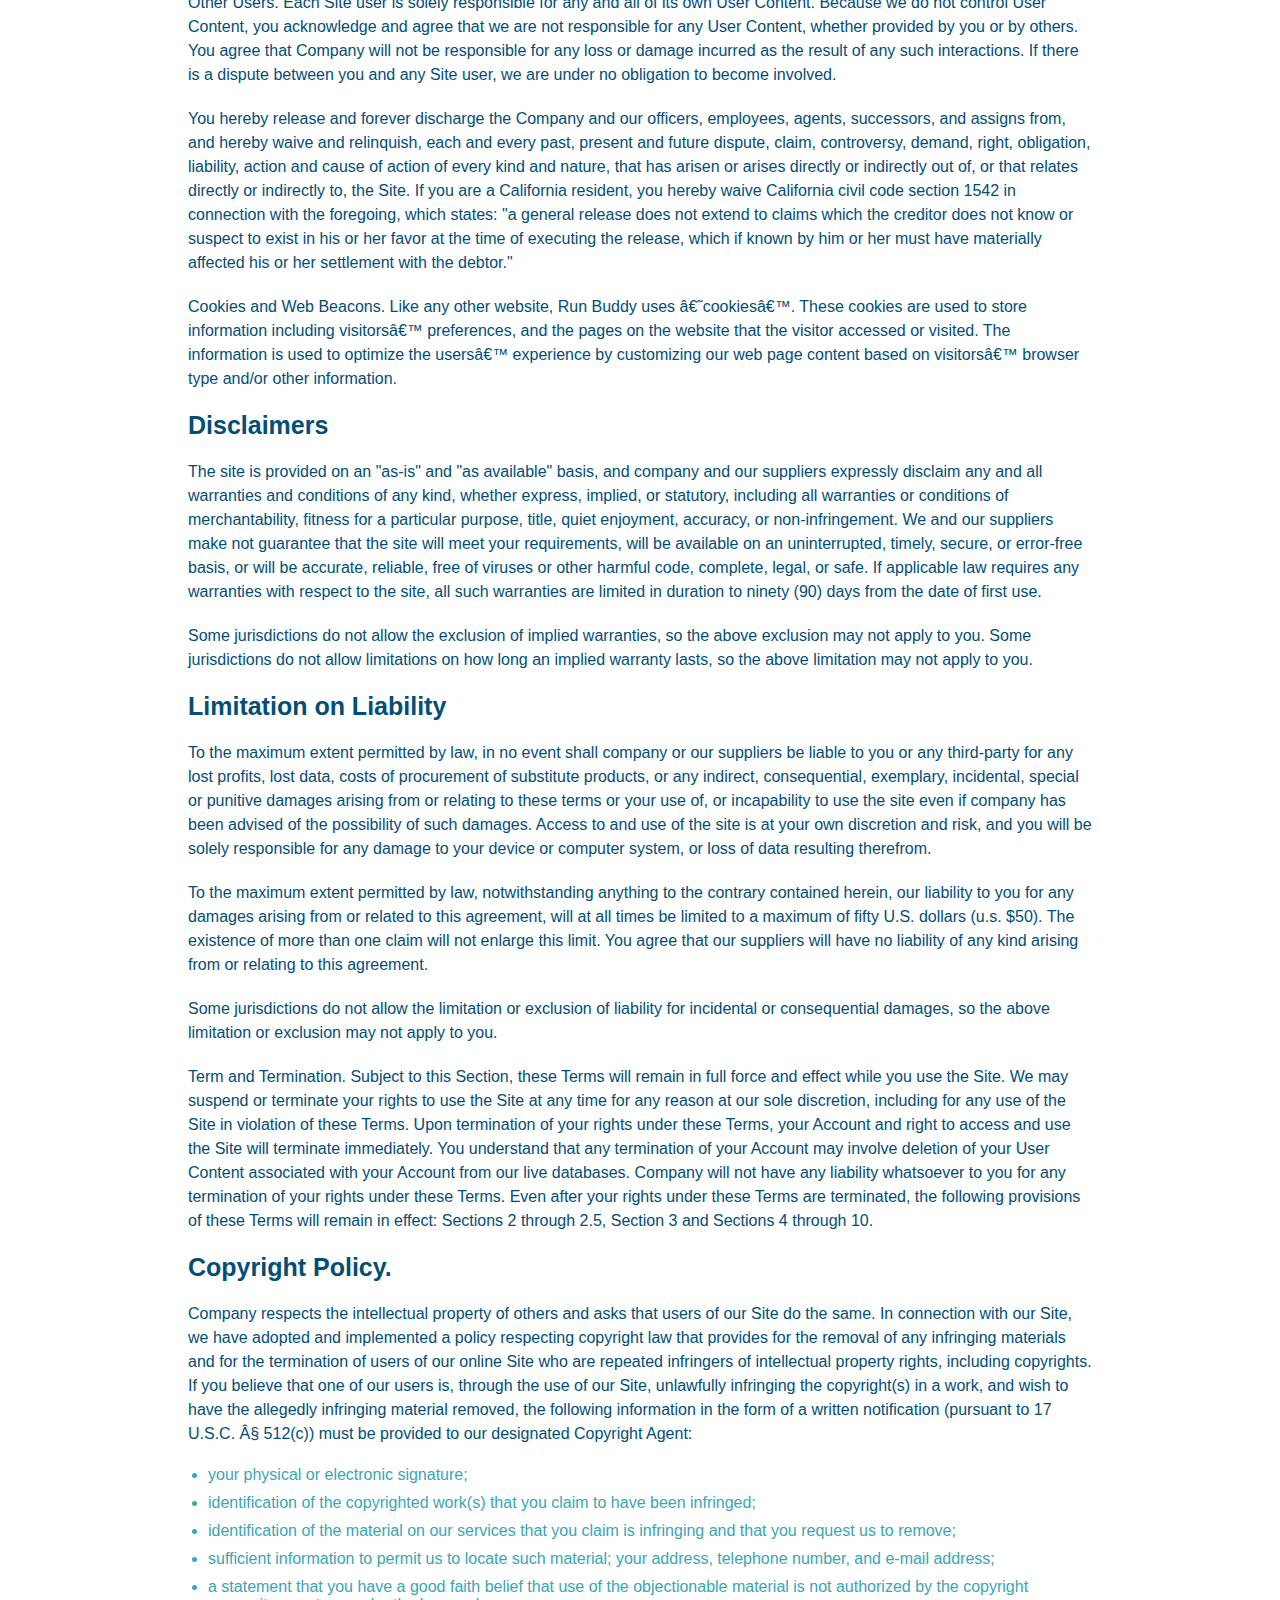
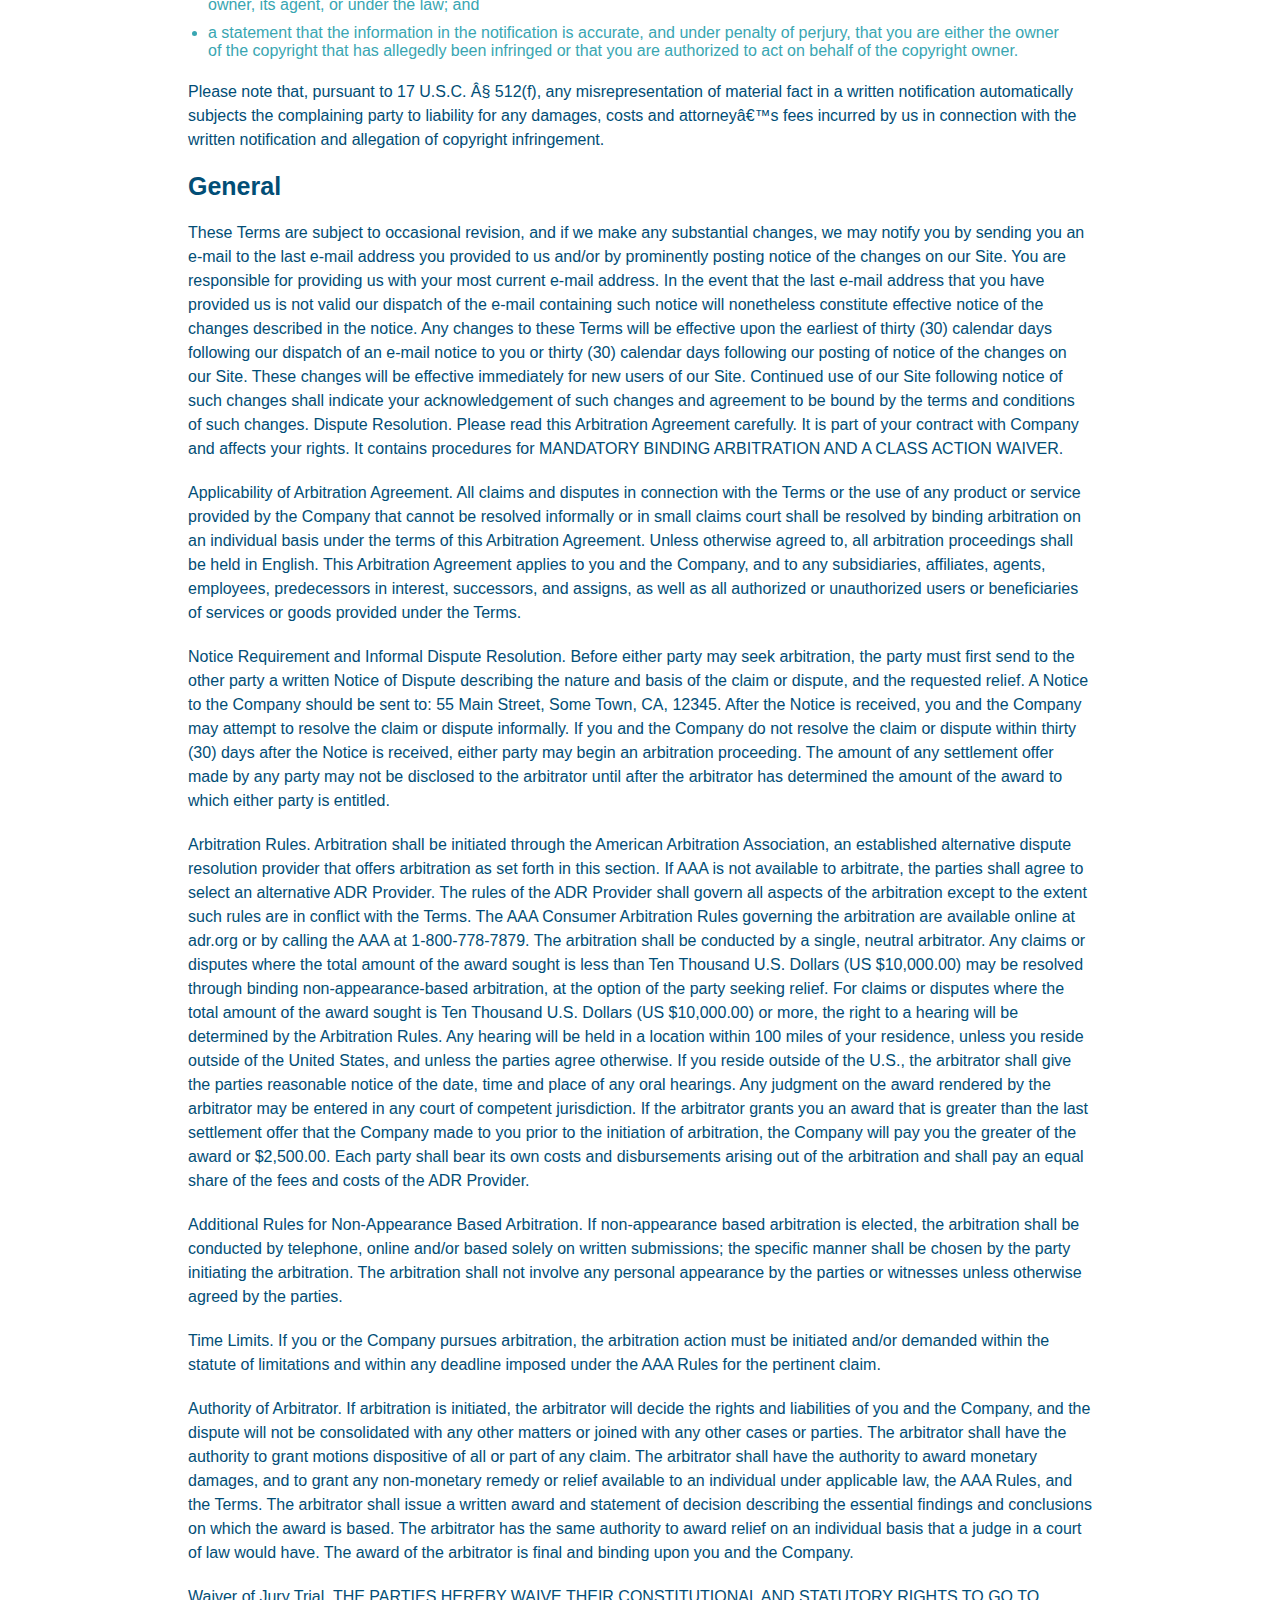
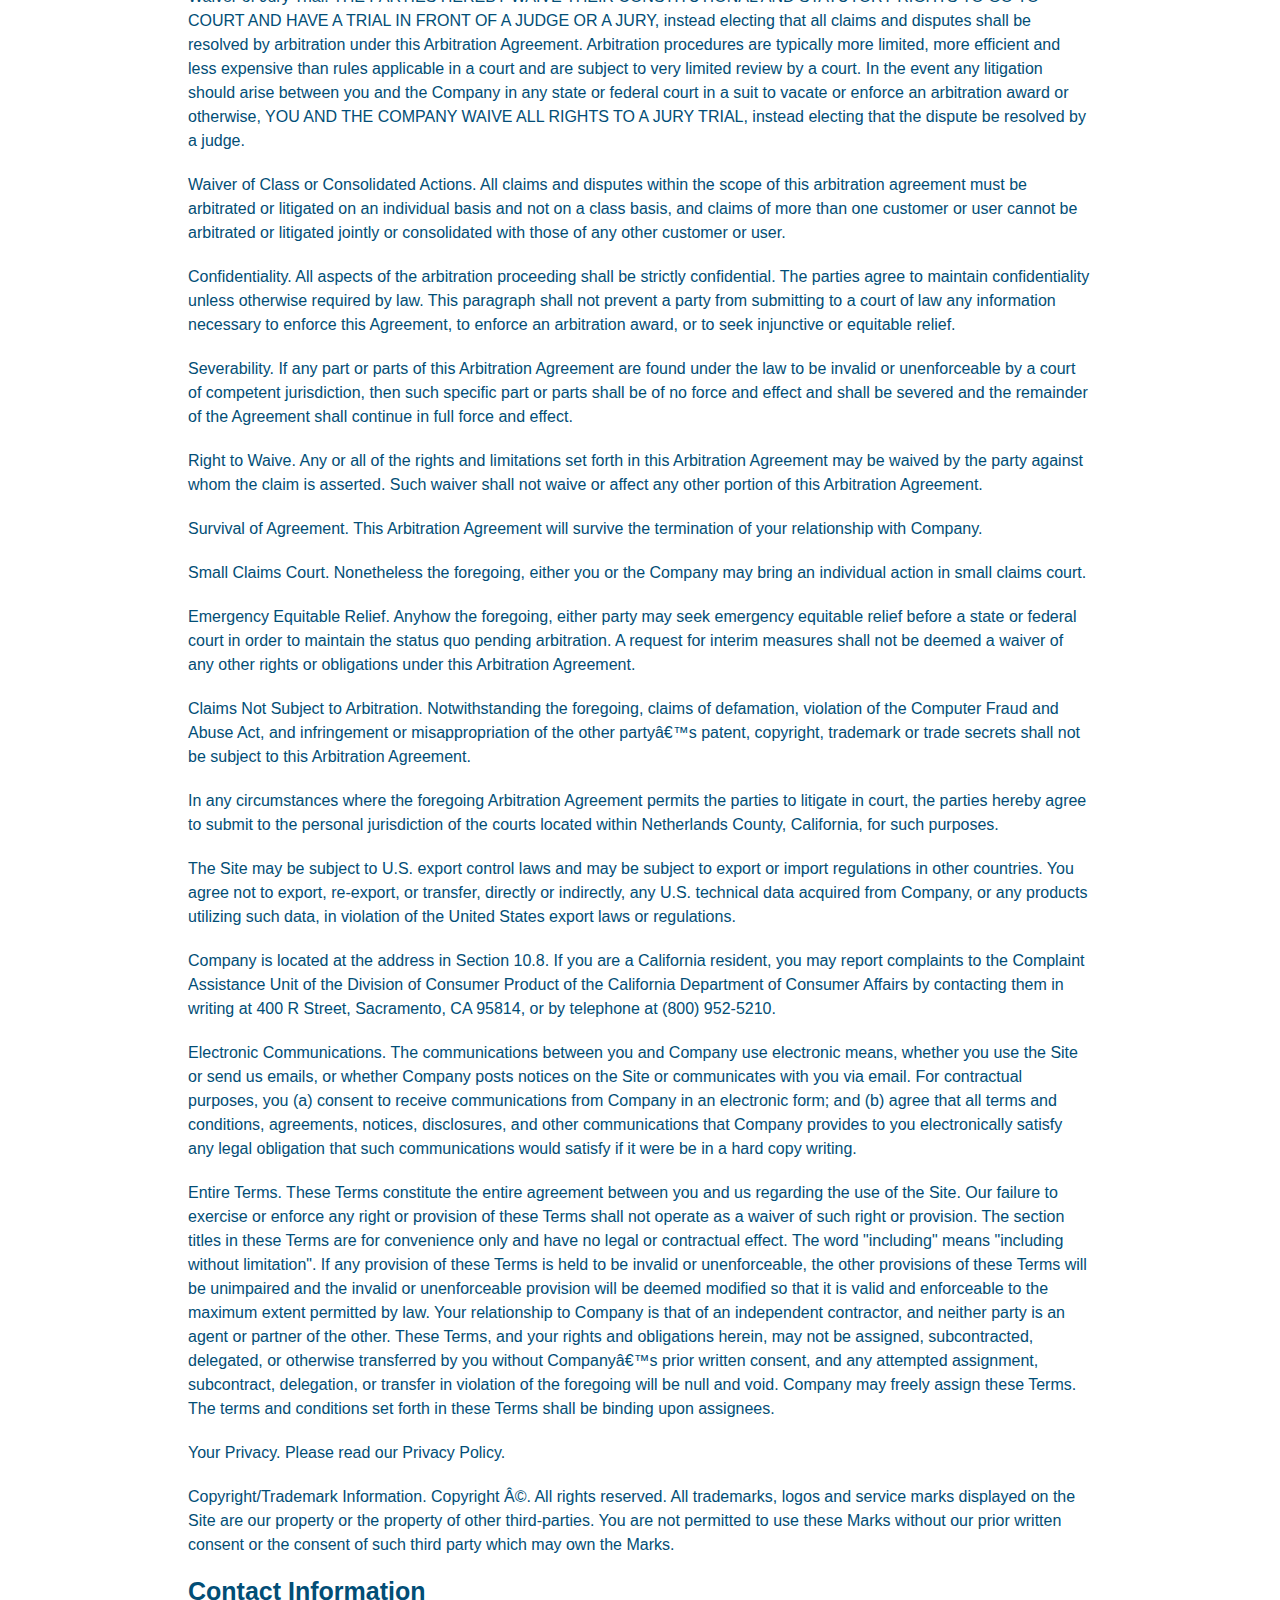
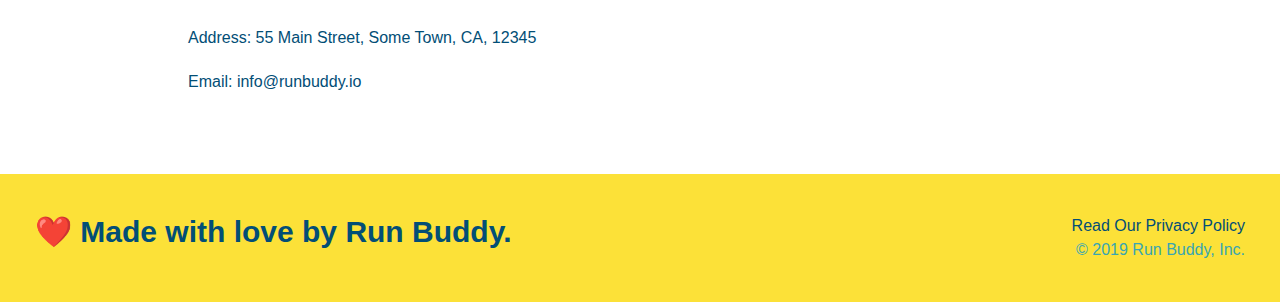
==== commit afaa46d1: "added media queries to the style sheet" ====
--- a/privacy-policy.html
+++ b/privacy-policy.html
@@ -2,6 +2,7 @@
 <html lang="en">
   <head>
     <meta charset="UTF-8" />
+    <meta name="viewport" content="width=device-width, initial-scale=1.0"/>
     <title>Privacy Policy - Run Buddy</title>
     <link rel="stylesheet" href="./assets/css/style.css" />
     <link rel="stylesheet" href="./assets/css/secondary-styles.css"/>
--- a/assets/css/style.css
+++ b/assets/css/style.css
@@ -1,261 +1,366 @@
 * {
-    margin: 0;
-    padding: 0;
-    box-sizing: border-box;
-  }
-  
-  body {
-    /* more on this crazy alphanumerical value in a minute! */
-    color: #39a6b2;
-    font-family: Helvetica, Arial, sans-serif;
-  }
-  
-  /* apply styles to <header> */
-  header {
-    padding: 20px 35px;
-    background-color: #39a6b2;
-  }
-  
-  header h1 {
-    font-weight: bold;
-    font-size: 36px;
-    color: #fce138;
-    margin: 0;
-    display: inline;
-  }
-  header a {
-    text-decoration: none;
-    color: #fce138;
-  }
-  
-  header nav {
-    float: right;
-    margin: 7px 0;
-  }
-  
-  header nav ul li {
-    display: inline;
-  }
-  
-  header nav ul li a {
-    margin: 0 30px;
-    font-weight: lighter;
-    font-size: 22px;
-  }
-  /* end of header styling*/
-  /* applies styles to the footer*/
-  footer {
-    background: #fce138;
-    width: 100%;
-    padding: 40px 35px;
-  }
-  
-  footer h2 {
-    display: inline;
-    color: #024e76;
-    font-size: 30px;
-    margin: 0;
-  }
-  
-  footer div {
-    float: right;
-    line-height: 1.5;
-    text-align: right;
-  }
-  
-  footer a {
-    color: #024e76;
-  }
-  
-  section {
-    padding: 60px;
-  }
-  
-  /* Hero Style Start */
-  .hero {
-    background-image: url('../images/hero-bg.jpeg');
-    height: 600px;
-    background-size: cover;
-    background-position: center;
-    position: relative;
-  }
-  /* Hero Style End */
-  
-  .hero-form {
-    border: 3px solid #024e76;
-    background-color: #fce138;
-    padding: 20px;
-    width: 500px;
-    color: #024e76;
-    position: absolute;
-    bottom: 120px;
-    right: 140px;
-  }
-  
-  .hero-form h3 {
-    font-size: 24px;
-    margin: 0;
-  }
-  .hero-form p {
-    margin: 5px 0 15px 0;
-  }
-  
-  .form-input {
-    border: 1px solid #024e76;
-    display: block;
-    padding: 7px 15px;
-    font-size: 16px;
-    color: #024e76;
-    width: 100%;
-    margin-bottom: 15px;
-  }
-  
-  .hero-form label {
-    margin: 0 5px;
-  }
-  
-  .hero-form button {
-    color: #fce138;
-    background-color: #024e76;
-    border: none;
-    padding: 10px 20px;
-    font-size: 16px;
-  }
-  
-  .intro {
-    text-align: center;
-  }
-  
-  .intro p {
-    line-height: 1.7;
-    color: #39a6b2;
-    width: 80%;
-    font-size: 20px;
-    margin: 0 auto;
-  }
-  
-  .steps {
-    text-align: center;
-    background: #fce138;
-  }
-  
-  .steps div {
-    margin-bottom: 80px;
-  }
-  
-  .steps img {
-    width: 15%;
-    margin: 10px 0;
-  }
-  
-  .steps h3 {
-    color: #024e76;
-    font-size: 46px;
-    margin-top: 10px;
-  }
-  
-  .steps p {
-    color: #39a6b2;
-    font-size: 23px;
-  }
-  
-  .steps span {
-    font-size: 38px;
-  }
-  
-  .section-title {
-    font-size: 55px;
-    color: #024e76;
-    margin-bottom: 35px;
-    padding: 0 100px 20px 100px;
-    display: inline-block;
-    border-bottom: 3px solid;
-  }
-  
-  .primary-border {
-    border-color: #fce138;
-  }
-  
-  .secondary-border {
-    border-color: #39a6b2;
-  }
-  
-  .trainers {
-    text-align: center;
-  }
-  
-  .trainer {
-    width: 900px;
-    margin: 0 auto 30px auto;
-    background: #024e76;
-    color: #fce138;
-    overflow: auto;
-  }
-  
-  .trainer img {
-    width: 35%;
-    float: left;
-  }
-  
-  .trainer-bio {
-    padding: 35px;
-    float: left;
-    width: 65%;
-  }
-  
-  .trainer-bio h3 {
-    font-size: 32px;
-    margin-bottom: 8px;
-  }
-  
-  .trainer-bio h4 {
-    font-weight: lighter;
-    font-size: 26px;
-    margin-bottom: 25px;
-  }
-  
-  .trainer-bio p {
-    font-size: 17px;
-    line-height: 1.3;
-  }
-  
-  .text-left {
-    text-align: left;
-  }
-  
-  .text-right {
-    text-align: right;
-  }
-  .contact {
-    text-align: center;
-    background: #024e76;
-  }
-  .contact h2 {
-    color:#fce138
-  }
-  .contact-info iframe {
-    width: 400px; 
-    height: 400px; 
-  }
-  .contact-info div{
-    width: 410px;
-    display: inline-block;
-    vertical-align: top;
-    text-align: left;
-    margin: 30px 0 0 60px;
-    color: white;
-  }
-  .contact-info h3 {
-    color: #fce138;
-    font-size: 32px;
-  }
-  .contact-info p, .contact-info address {
-    margin: 20px 0;
-    line-height: 1.5;
-    font-size: 20px;
-    font-style: normal;
-  }
-  .contact-info a {
-    color:#fce138;
-  }
-  /* reach out styles end */+  box-sizing: border-box;
+  margin: 0;
+  padding: 0;
+}
+
+body {
+  color: #39a6b2;
+  font-family: Helvetica, Arial, sans-serif;
+}
+
+
+/* HEADER / NAV BAR STYLES START */
+
+header {
+  padding: 20px 35px;
+  background-color: #39a6b2;
+  display: flex;
+  justify-content: space-between;
+  flex-wrap: wrap;
+}
+
+header h1 {
+  font-weight: bold;
+  margin: 0;
+  font-size: 36px;
+  color: #fce138;
+}
+
+header a {
+  text-decoration: none;
+  color: #fce138;
+}
+
+header nav {
+  margin: 7px 0;
+}
+
+header nav ul {
+  display: flex;
+  flex-wrap: wrap;
+  justify-content: space-between;
+  align-items: center;
+  list-style: none;
+}
+
+header nav ul li a {
+  padding: 10px 15px;
+  font-weight: lighter;
+  font-size: 1.55vw;
+}
+
+/* HEADER / NAVBAR STYLES END */
+
+
+
+/* FOOTER STYLES START */
+footer {
+  background: #fce138;
+  padding: 40px 35px;
+  display: flex;
+  justify-content: space-between;
+  flex-wrap: wrap;
+  width: 100%;
+}
+
+footer h2 {
+  color: #024e76;
+  font-size: 30px;
+  margin: 0;
+}
+
+footer div {
+  line-height: 1.5;
+  text-align: right;
+}
+
+footer a {
+  color: #024e76;
+}
+/* END FOOTER STYLES */
+
+/* STYLE ALL SECTION TAGS */
+section {
+  padding: 60px;
+}
+
+/* HERO STYLES START */
+.hero {
+  background-image: url('../images/hero-bg.jpeg');
+  background-size: cover;
+  background-position: center;
+  display: flex;
+  justify-content: center;
+  flex-wrap: wrap;
+  align-items: flex-start;
+}
+
+.hero-cta {
+  width: 35%;
+  text-align: right;
+  margin: 3.5%;
+  color: #fff;
+  font-size: 18px;
+  line-height: 1.2;
+}
+
+.hero-cta h2 {
+  font-style: italic;
+  font-size: 55px;
+  color: #fce138;
+}
+
+.hero-form {
+  border: 3px solid #024e76;
+  background-color: #fce138;
+  padding: 20px;
+  color: #024e76;
+  width: 40%;
+  margin: 3.5%;
+}
+
+.hero-form h3 {
+  font-size: 24px;
+  margin: 0;
+}
+.hero-form p {
+  margin: 5px 0 15px 0;
+}
+
+.form-input {
+  border: 1px solid #024e76;
+  display: block;
+  padding: 7px 15px;
+  font-size: 16px;
+  color: #024e76;
+  width: 100%;
+  margin-bottom: 15px; 
+}
+
+.hero-form label {
+  margin: 0 5px;
+}
+
+.hero-form button {
+  color: #fce138;
+  background-color: #024e76;
+  border: none;
+  padding: 10px 20px;
+  font-size: 16px;
+} 
+/* HERO STYLES END */
+
+
+/* SECTION TITLE STYLES START */
+.section-title {
+  font-size: 48px;
+  border-bottom: 3px solid;
+  color: #024e76;
+  padding-bottom: 20px;
+  text-align: center;
+  margin: 0 auto 35px auto;
+  width: 50%;
+}
+
+.primary-border {
+  border-color: #fce138;
+}
+
+.secondary-border {
+  border-color: #39a6b2;
+}
+/* SECTION TITLE STYLES END */
+
+/* WHAT WE DO STYLES */
+
+.intro p {
+  line-height: 1.7;
+  color: #39a6b2;
+  width: 80%;
+  margin: 0 auto;
+  font-size: 20px;
+  text-align: center;
+}
+/* WHAT YOU DO STYLES END */
+
+
+/* WHAT YOU DO STYLES START */
+.steps { 
+  background: #fce138;
+}
+
+.step {
+  margin: 50px auto;
+  padding-bottom: 50px;
+  width: 80%;
+  border-bottom: 1px solid #39a6b2;
+  display: flex;
+  flex-wrap: wrap;
+  align-items: center;
+  justify-content: space-between;
+}
+
+.step h3 {
+  color: #024e76;
+  font-size: 46px;
+  flex: 1 30%;
+}
+
+.step-info {
+  flex: 2 70%;
+  display: flex;
+  flex-wrap: wrap;
+  align-items: center;
+}
+
+.step-img {
+  flex: 1 12%;
+  margin-right: 20px;
+}
+
+.step-img img {
+  max-width: 100%;
+}
+
+.step-text {
+  flex: 12;
+}
+
+.step-text p {
+  color: #39a6b2;
+  font-size: 18px;
+}
+
+.step-text h4 {
+  font-size: 26px;
+  line-height: 1.5;
+  color: #024e76;
+}
+
+/* WHAT YOU DO STYLES END */
+
+/* MEET THE TRAINERS START */
+.trainers {
+  width: 100%;
+  margin: 0 auto;
+  display: flex;
+  flex-wrap: wrap;
+  justify-content: space-around;
+}
+
+.trainer {
+  margin: 20px;
+  flex: 1;
+  background: #024e76;
+  color: #fce138;
+}
+
+.trainer img {
+  width: 100%;
+}
+
+.trainer-bio {
+  padding: 25px;
+  line-height: 1.3;
+}
+
+.trainer-bio h3 {
+  font-size: 28px;
+}
+
+.trainer-bio h4 {
+  font-weight: lighter;
+  font-size: 22px;
+  margin-bottom: 15px;
+}
+
+.trainer-bio p {
+  font-size: 17px;
+}
+/* TRAINER STYLES END */
+
+/* REACH OUT STYLES START */
+.contact {
+  background: #024e76;
+}
+
+.contact h2 {
+  color: #fce138;
+}
+
+.contact-info {
+  display: flex;
+  justify-content: space-between;
+  flex-wrap: wrap;
+}
+
+.contact-info > * {
+  flex: 1;
+  margin: 15px;
+}
+
+.contact-info iframe {
+  height: 400px;
+}
+
+.contact-info div {
+  color: white;
+}
+
+.contact-info h3 {
+  color: #fce138;
+  font-size: 32px;
+}
+
+.contact-info p, .contact-info address {
+  margin: 20px 0;
+  line-height: 1.5;
+  font-size: 16px;
+  font-style: normal;
+}
+
+.contact-form input, .contact-form textarea {
+  border: 1px solid #024e76;
+  display: block;
+  padding: 7px 15px;
+  font-size: 16px;
+  color: #024e76;
+  width: 100%;
+  margin-bottom: 15px;
+  margin-top: 5px;
+}
+
+.contact-form button {
+  width: 100%;
+  border: none;
+  background: #fce138;
+  color: #024e76;
+  text-align: center;
+  padding: 15px 0;
+  font-size: 16px;
+}
+
+.contact-info a {
+  color: #fce138;
+}
+
+
+/* REACH OUT STYLES END */
+
+/* UTILITIES */
+.text-left {
+  text-align: left;
+}
+
+.text-right {
+  text-align: right;
+}
+
+.flex-row {
+  display: flex;
+}
+/* MEDIA QUERY FOR SMALLER DESKTOP SCREENS AND SMALLER */
+@media screen and (max-width: 980px) {
+
+}
